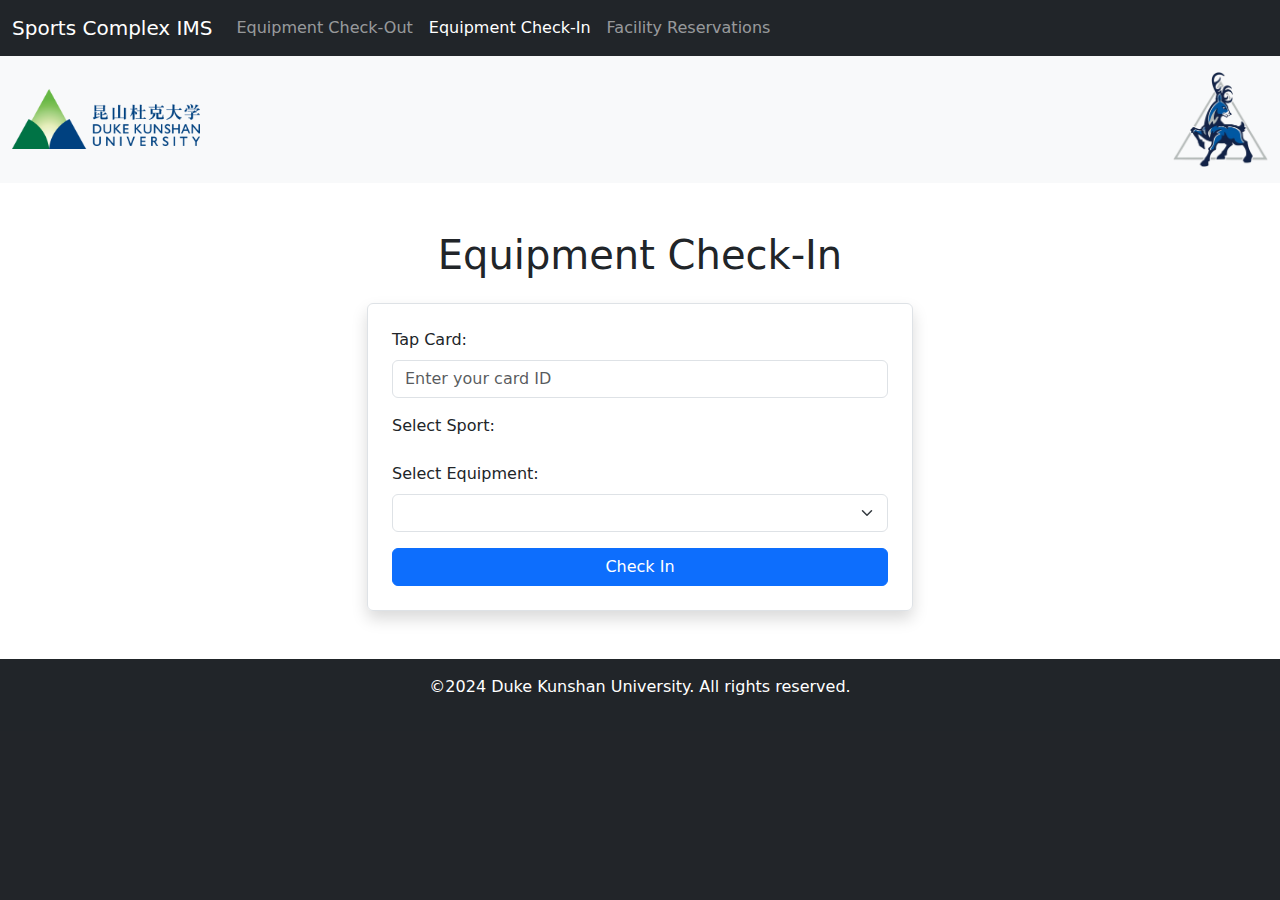
==== templates/checkin.html @ d6e785ca "new checkin page" ====
<!doctype html>
<html lang="en">
	<head>
		<meta charset="UTF-8" />
		<meta name="viewport" content="width=device-width, initial-scale=1.0" />
		<title>Equipment Check-In</title>
		<link rel="icon" type="image/x-icon" href="/static/Athletics_logo.png" />
		<!-- Bootstrap CSS -->
		<link href="https://cdn.jsdelivr.net/npm/bootstrap@5.3.0-alpha1/dist/css/bootstrap.min.css" rel="stylesheet" />

		<style>
			html {
				overscroll-behavior: none;
				background-color: #222529; /* Your desired background color */
			}
			.logo-left {
				max-height: 60px; /* Size for the left logo */
			}
			.logo-right {
				max-height: 95px; /* Size for the right logo */
			}
		</style>
	</head>
	<body>
		<!-- Navbar -->
		<nav class="navbar navbar-expand-lg navbar-dark bg-dark">
			<div class="container-fluid">
				<a class="navbar-brand" href="/">Sports Complex IMS</a>
				<button
					class="navbar-toggler"
					type="button"
					data-bs-toggle="collapse"
					data-bs-target="#navbarNav"
					aria-controls="navbarNav"
					aria-expanded="false"
					aria-label="Toggle navigation"
				>
					<span class="navbar-toggler-icon"></span>
				</button>
				<div class="collapse navbar-collapse" id="navbarNav">
					<ul class="navbar-nav">
						<li class="nav-item">
							<a class="nav-link" href="/">Equipment Check-Out</a>
						</li>
						<li class="nav-item">
							<a class="nav-link active" href="/checkin">Equipment Check-In</a>
						</li>
						<li class="nav-item">
							<a class="nav-link" href="/reserve">Facility Reservations</a>
						</li>
					</ul>
				</div>
			</div>
		</nav>

		<!-- Logo Section -->
		<div class="container-fluid py-3 bg-light">
			<div class="d-flex justify-content-between align-items-center">
				<!-- Left Logo -->
				<img src="/static/DKU_logo.png" alt="Left Logo" class="logo-left" />
				<!-- Right Logo -->
				<img src="/static/Athletics_logo.png" alt="Right Logo" class="logo-right" />
			</div>
		</div>

		<!-- Main Content -->
		<div class="container mt-5">
			<h1 class="text-center mb-4">Equipment Check-In</h1>
			<div class="row justify-content-center">
				<div class="col-md-6">
					<!-- Equipment Check-In Form -->
					<form id="checkInForm" class="p-4 border rounded shadow">
						<div class="mb-3">
							<label for="card_id" class="form-label">Tap Card:</label>
							<input type="text" id="card_id" name="card_id" class="form-control" placeholder="Enter your card ID" required />
						</div>

						<label for="sport" class="form-label">Select Sport:</label>
						<div id="sport-container" class="mb-3 d-flex flex-wrap justify-content-between gap-2">
							<!-- Radio buttons will be populated dynamically -->
						</div>

						<div class="mb-3">
							<label for="equipment" class="form-label">Select Equipment:</label>
							<select id="equipment" name="equipment" class="form-select" required>
								<!-- Options will be populated dynamically -->
							</select>
						</div>
						<button type="submit" class="btn btn-primary w-100">Check In</button>
					</form>
				</div>
			</div>
		</div>

		<!-- Result Alert -->
		<div class="container mt-3">
			<div id="result" class="alert alert-info d-none" role="alert"></div>
		</div>

		<!-- Footer -->
		<footer class="bg-dark text-white text-center py-3 mt-5">
			<p>©2024 Duke Kunshan University. All rights reserved.</p>
		</footer>

		<!-- Bootstrap JS -->
		<script src="https://cdn.jsdelivr.net/npm/bootstrap@5.3.0-alpha1/dist/js/bootstrap.bundle.min.js"></script>
		<script src="../static/checkin.js"></script>
	</body>
</html>
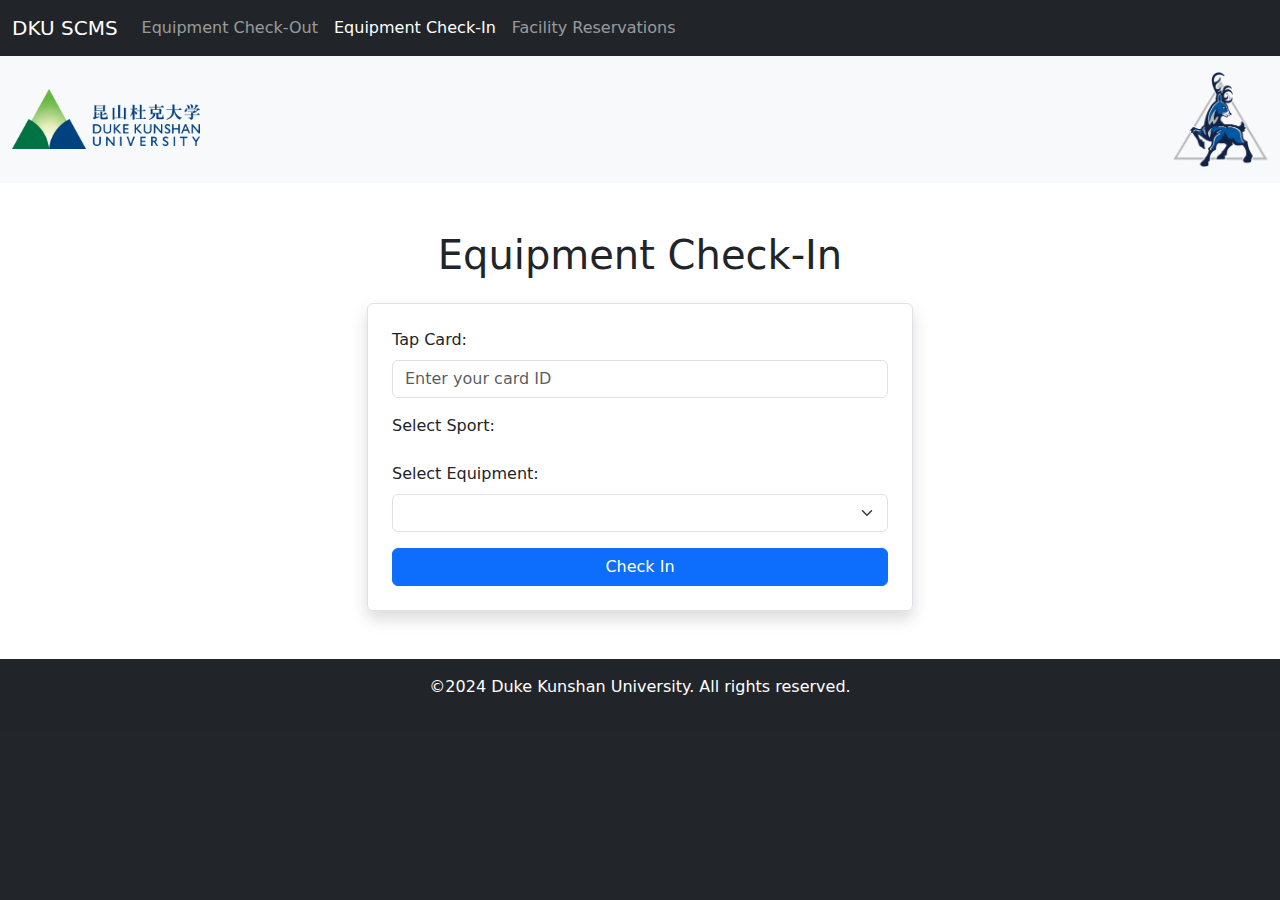
==== commit 41924a00: "new checkin page" ====
--- a/templates/checkin.html
+++ b/templates/checkin.html
@@ -25,7 +25,7 @@
 		<!-- Navbar -->
 		<nav class="navbar navbar-expand-lg navbar-dark bg-dark">
 			<div class="container-fluid">
-				<a class="navbar-brand" href="/">Sports Complex IMS</a>
+				<a class="navbar-brand" href="/">DKU SCMS</a>
 				<button
 					class="navbar-toggler"
 					type="button"
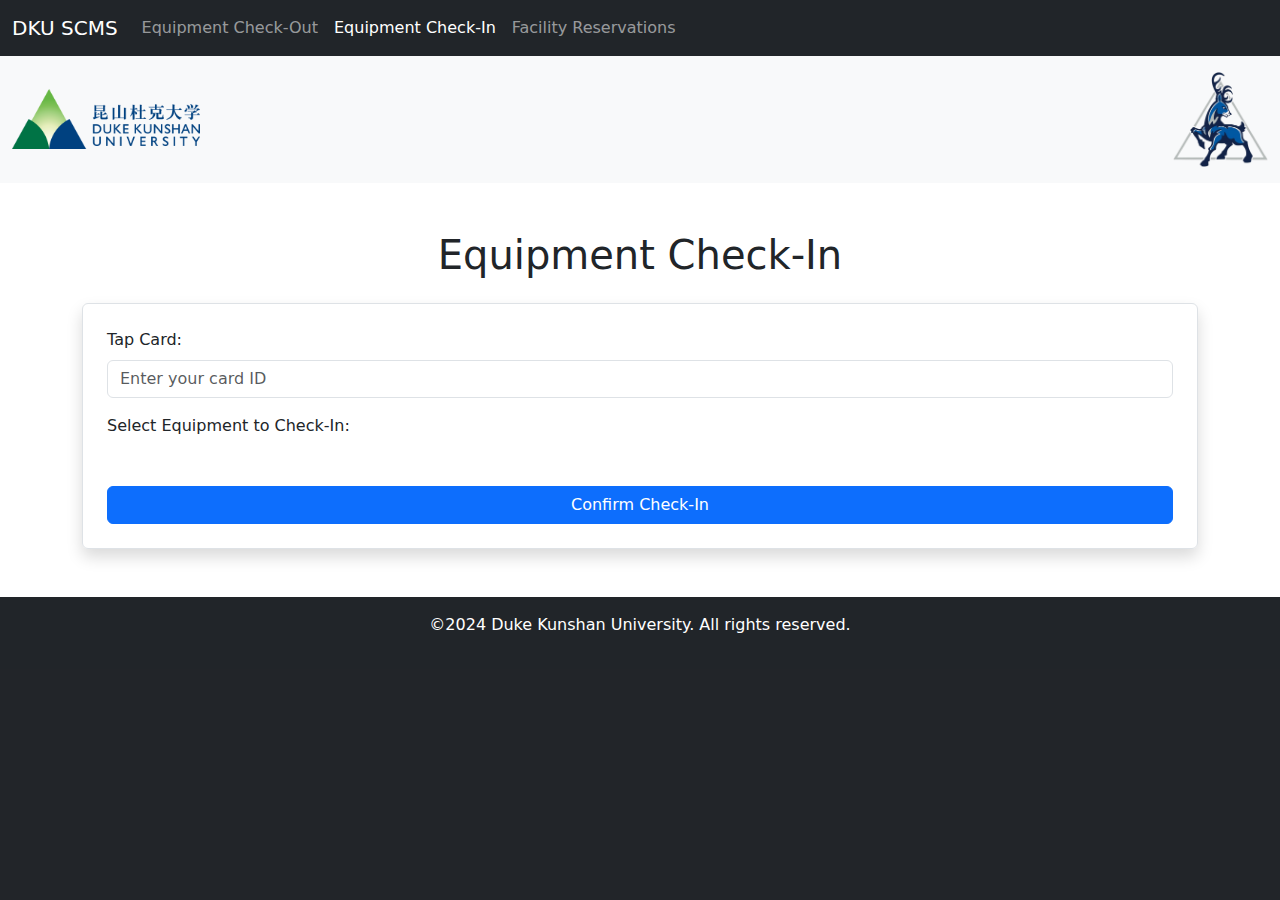
==== commit d04f6536: "Commented out the closing time restriction, added check in procedure." ====
--- a/templates/checkin.html
+++ b/templates/checkin.html
@@ -66,30 +66,20 @@
 		<!-- Main Content -->
 		<div class="container mt-5">
 			<h1 class="text-center mb-4">Equipment Check-In</h1>
-			<div class="row justify-content-center">
-				<div class="col-md-6">
-					<!-- Equipment Check-In Form -->
-					<form id="checkInForm" class="p-4 border rounded shadow">
-						<div class="mb-3">
-							<label for="card_id" class="form-label">Tap Card:</label>
-							<input type="text" id="card_id" name="card_id" class="form-control" placeholder="Enter your card ID" required />
-						</div>
-
-						<label for="sport" class="form-label">Select Sport:</label>
-						<div id="sport-container" class="mb-3 d-flex flex-wrap justify-content-between gap-2">
-							<!-- Radio buttons will be populated dynamically -->
-						</div>
-
-						<div class="mb-3">
-							<label for="equipment" class="form-label">Select Equipment:</label>
-							<select id="equipment" name="equipment" class="form-select" required>
-								<!-- Options will be populated dynamically -->
-							</select>
-						</div>
-						<button type="submit" class="btn btn-primary w-100">Check In</button>
-					</form>
+			<form id="checkInForm" class="p-4 border rounded shadow">
+				<div class="mb-3">
+					<label for="card_id" class="form-label">Tap Card:</label>
+					<input type="text" id="card_id" name="card_id" class="form-control" placeholder="Enter your card ID" required />
 				</div>
-			</div>
+				<div class="mb-3">
+					<label class="form-label">Select Equipment to Check-In:</label>
+					<div id="equipment-container" class="form-check">
+						<!-- Checkboxes will be dynamically populated -->
+					</div>
+				</div>
+				<button type="submit" class="btn btn-primary w-100">Confirm Check-In</button>
+			</form>
+			<div id="result" class="alert alert-info d-none mt-3" role="alert"></div>
 		</div>
 
 		<!-- Result Alert -->
